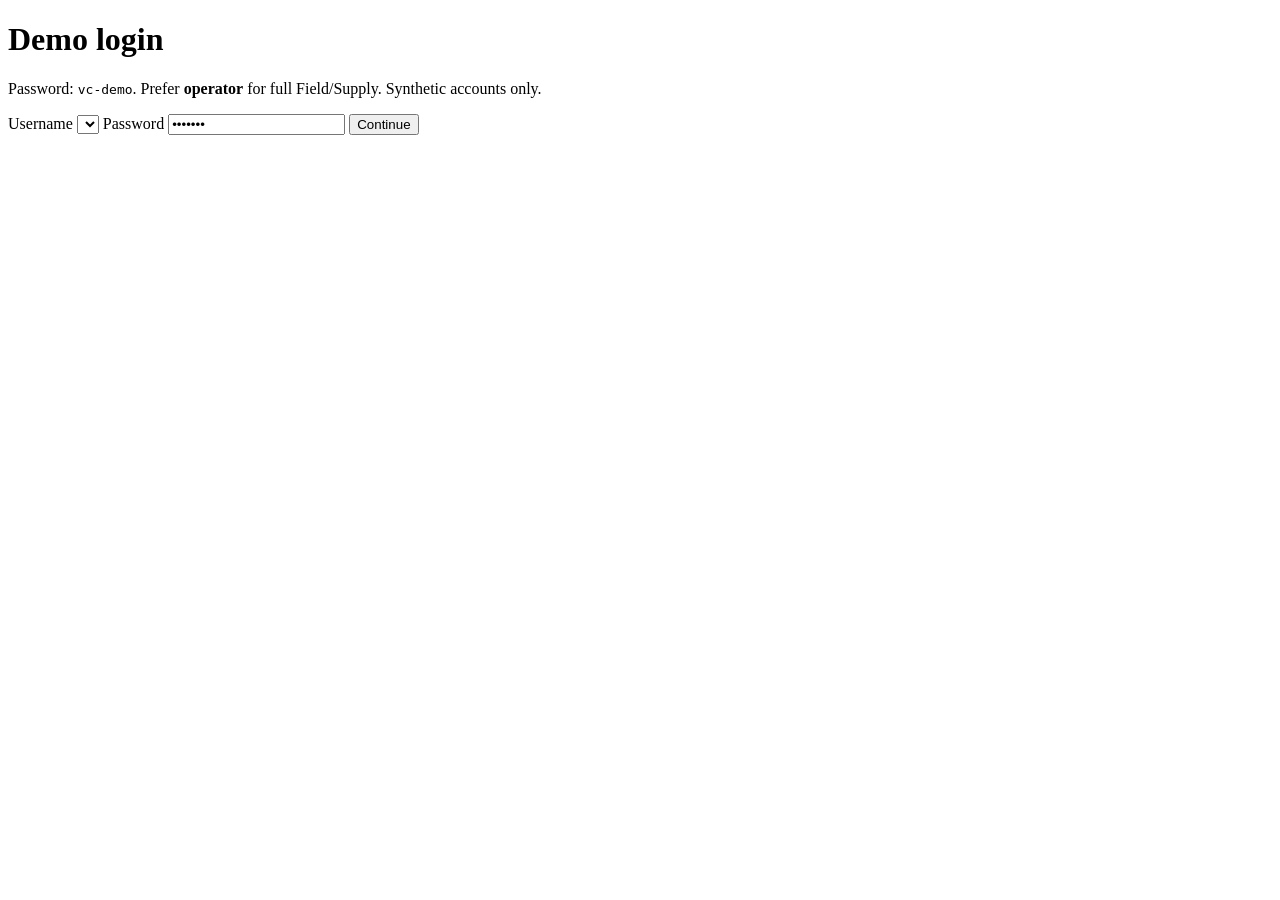
==== app/static/login.html @ a488b263 "Hosted SQLite/Snowflake backend toggle - server: per-session backend preference (HttpOnly vc_backend" ====
<!DOCTYPE html>
<html lang="en">
<head>
  <meta charset="utf-8" />
  <meta name="viewport" content="width=device-width, initial-scale=1" />
  <title>Login · VC Retail Analytics</title>
  <link rel="stylesheet" href="/style.css?v=20261003b" />
</head>
<body class="login">
  <form id="form" class="card">
    <h1>Demo login</h1>
    <p class="fine">Password: <code>vc-demo</code>. Prefer <strong>operator</strong> for full Field/Supply. Synthetic accounts only.</p>
    <label>Username
      <select id="username"></select>
    </label>
    <label>Password
      <input id="password" type="password" value="vc-demo" autocomplete="off" />
    </label>
    <button type="submit">Continue</button>
    <p id="err" class="err" hidden></p>
  </form>
  <script>
    async function boot() {
      const s = await fetch('/api/session').then(r => r.json());
      const sel = document.getElementById('username');
      for (const a of s.accounts) {
        const o = document.createElement('option');
        o.value = a.username;
        o.textContent = `${a.username} — ${a.label}`;
        sel.appendChild(o);
      }
    }
    document.getElementById('form').addEventListener('submit', async (e) => {
      e.preventDefault();
      const err = document.getElementById('err');
      err.hidden = true;
      const res = await fetch('/api/login', {
        method: 'POST',
        headers: {'Content-Type': 'application/json'},
        body: JSON.stringify({
          username: document.getElementById('username').value,
          password: document.getElementById('password').value,
        }),
      });
      const data = await res.json();
      if (!res.ok) { err.textContent = data.error || 'Login failed'; err.hidden = false; return; }
      location.href = '/app';
    });
    boot();
  </script>
</body>
</html>
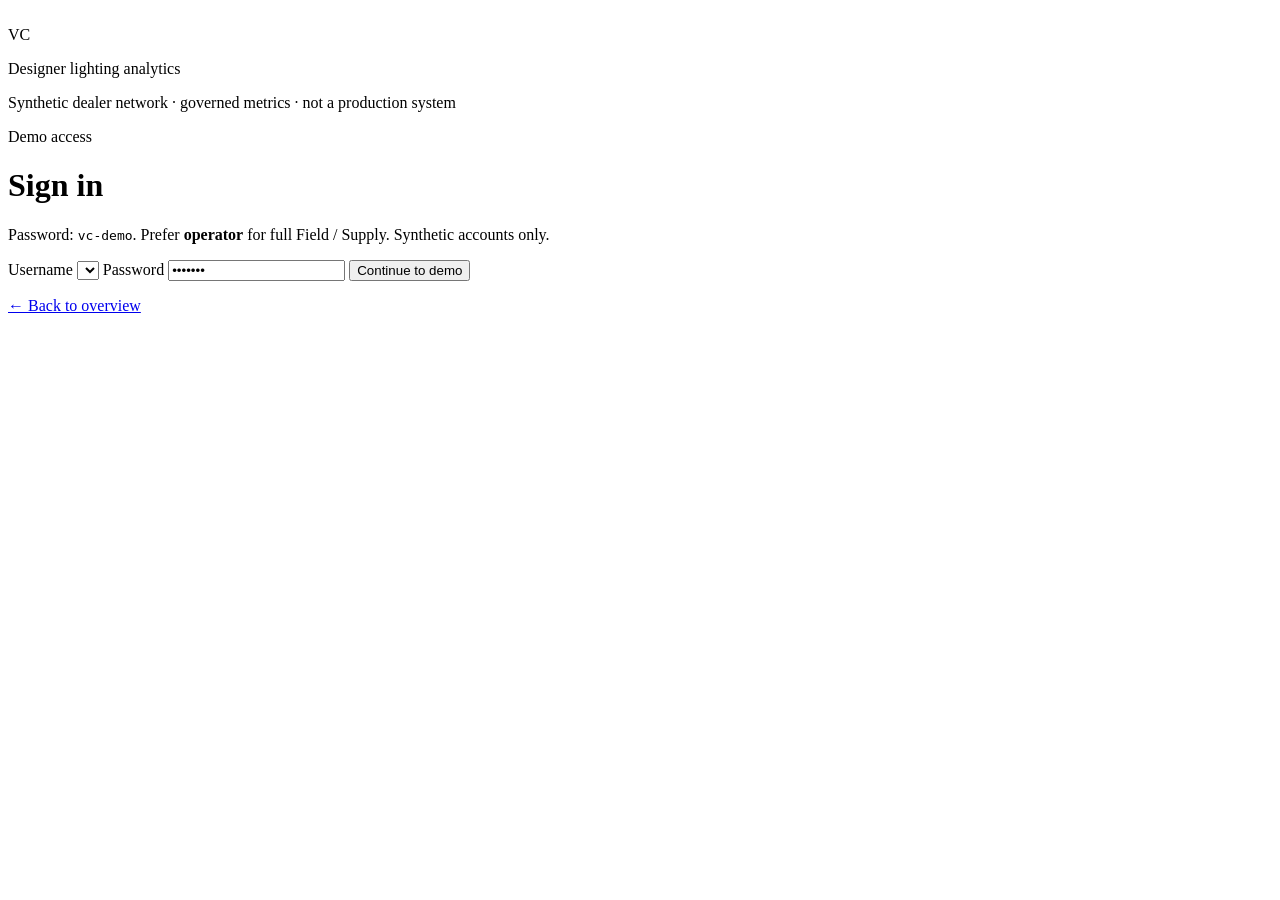
==== commit 7505fc1d: "Demo UI: format Snowflake decimals + deepen VC branding Coerce Decimal strings so tables show $769.3" ====
--- a/app/static/login.html
+++ b/app/static/login.html
@@ -4,21 +4,37 @@
   <meta charset="utf-8" />
   <meta name="viewport" content="width=device-width, initial-scale=1" />
   <title>Login · VC Retail Analytics</title>
-  <link rel="stylesheet" href="/style.css?v=20261003b" />
+  <link rel="preconnect" href="https://fonts.googleapis.com" />
+  <link rel="preconnect" href="https://fonts.gstatic.com" crossorigin />
+  <link href="https://fonts.googleapis.com/css2?family=Cormorant+Garamond:ital,wght@0,500;0,600;1,500&family=Outfit:wght@400;500;600&display=swap" rel="stylesheet" />
+  <link rel="stylesheet" href="/style.css?v=20261003c" />
 </head>
-<body class="login">
-  <form id="form" class="card">
-    <h1>Demo login</h1>
-    <p class="fine">Password: <code>vc-demo</code>. Prefer <strong>operator</strong> for full Field/Supply. Synthetic accounts only.</p>
-    <label>Username
-      <select id="username"></select>
-    </label>
-    <label>Password
-      <input id="password" type="password" value="vc-demo" autocomplete="off" />
-    </label>
-    <button type="submit">Continue</button>
-    <p id="err" class="err" hidden></p>
-  </form>
+<body class="login login-branded">
+  <div class="login-shell">
+    <aside class="login-visual" aria-hidden="true">
+      <img src="/vc-still.jpg" alt="" />
+      <div class="login-veil"></div>
+      <div class="login-aside-copy">
+        <span class="mark">VC</span>
+        <p class="eyebrow">Designer lighting analytics</p>
+        <p class="login-tag">Synthetic dealer network · governed metrics · not a production system</p>
+      </div>
+    </aside>
+    <form id="form" class="card">
+      <p class="eyebrow">Demo access</p>
+      <h1>Sign in</h1>
+      <p class="fine">Password: <code>vc-demo</code>. Prefer <strong>operator</strong> for full Field / Supply. Synthetic accounts only.</p>
+      <label>Username
+        <select id="username"></select>
+      </label>
+      <label>Password
+        <input id="password" type="password" value="vc-demo" autocomplete="off" />
+      </label>
+      <button type="submit">Continue to demo</button>
+      <p id="err" class="err" hidden></p>
+      <p class="fine back-link"><a href="/">← Back to overview</a></p>
+    </form>
+  </div>
   <script>
     async function boot() {
       const s = await fetch('/api/session').then(r => r.json());
